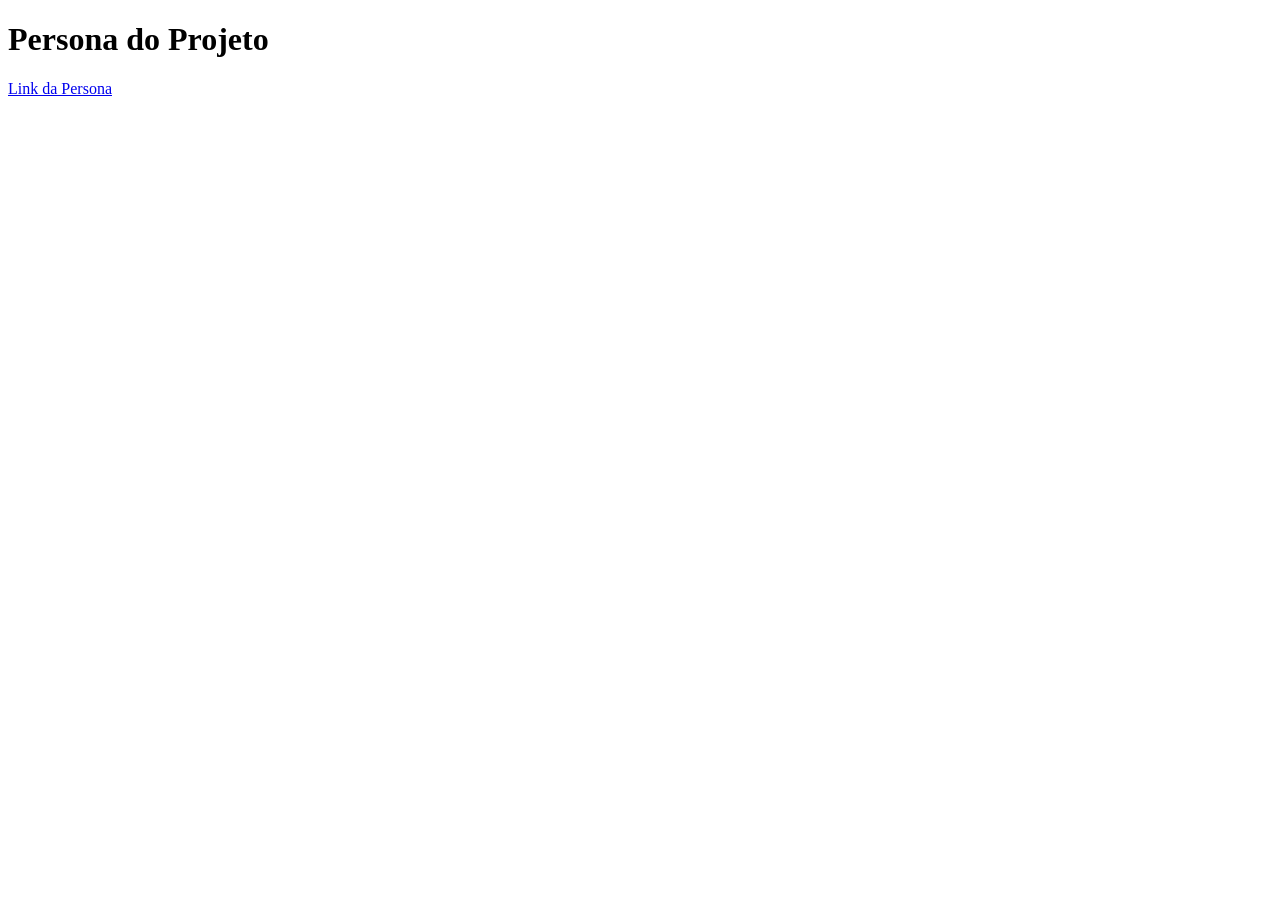
==== HTML/index.html @ 2ba23ca4 "Organização da pasta e ínicio do site" ====
<!DOCTYPE html>
<html lang="pt-br">
<head>
    <meta charset="utf-8">
    <meta name="viewport" content="width=device-width, initial-scale=1.0">
    <meta name="author" content="Gabriel">
</head>
<body>
    <title>Persona</title>
    <h1>Persona do Projeto</h1>
    <a href="file:///C:/Users/Gabriel/Documents/Projeto%201/ux_persona_ricardo.html">Link da Persona</a>
</body>
</html>
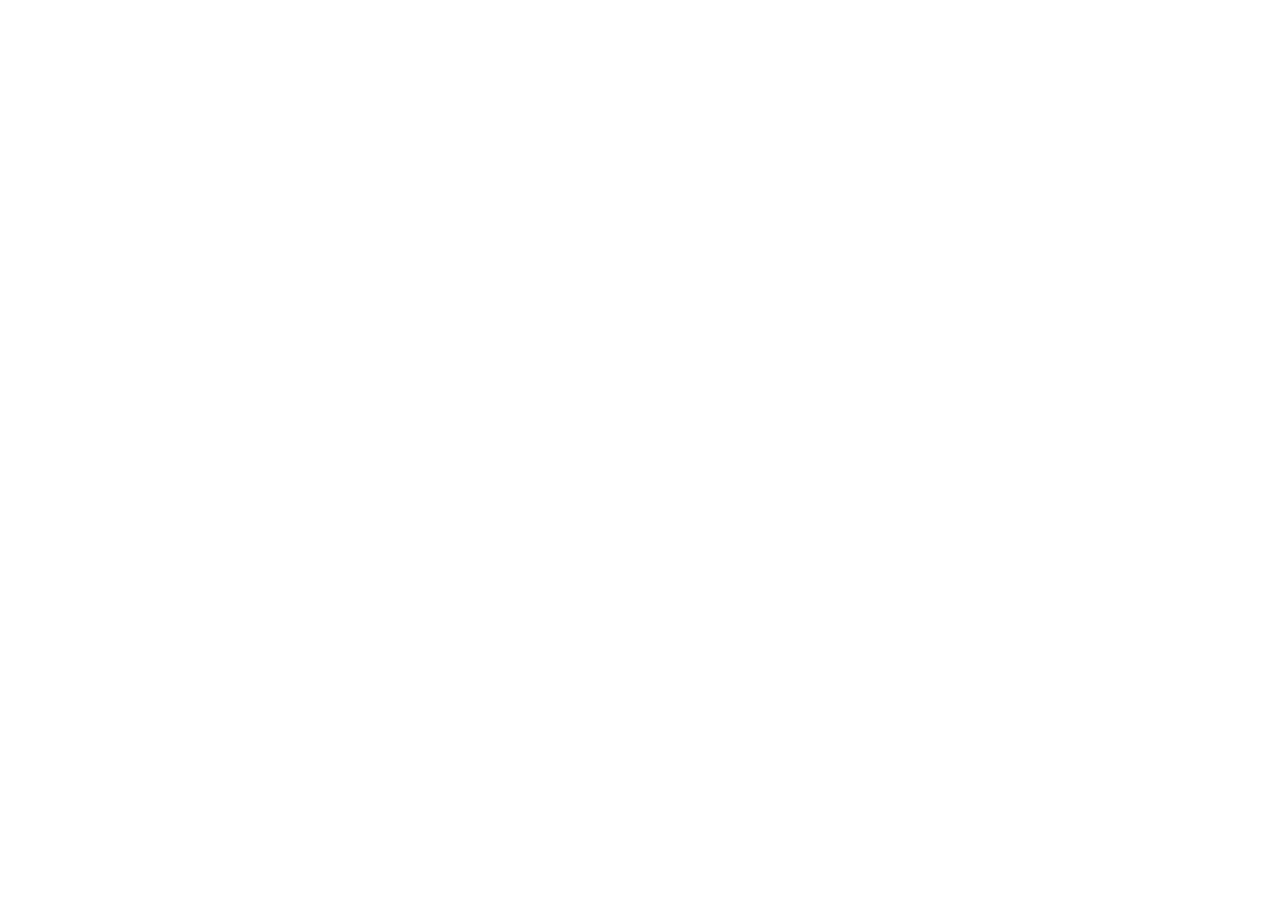
==== commit 13ba2b99: "." ====
--- a/HTML/index.html
+++ b/HTML/index.html
@@ -6,8 +6,9 @@
     <meta name="author" content="Gabriel">
 </head>
 <body>
-    <title>Persona</title>
-    <h1>Persona do Projeto</h1>
-    <a href="file:///C:/Users/Gabriel/Documents/Projeto%201/ux_persona_ricardo.html">Link da Persona</a>
+    <title>Nome do jogo</title>
+    <header>
+        
+    </header>
 </body>
 </html>
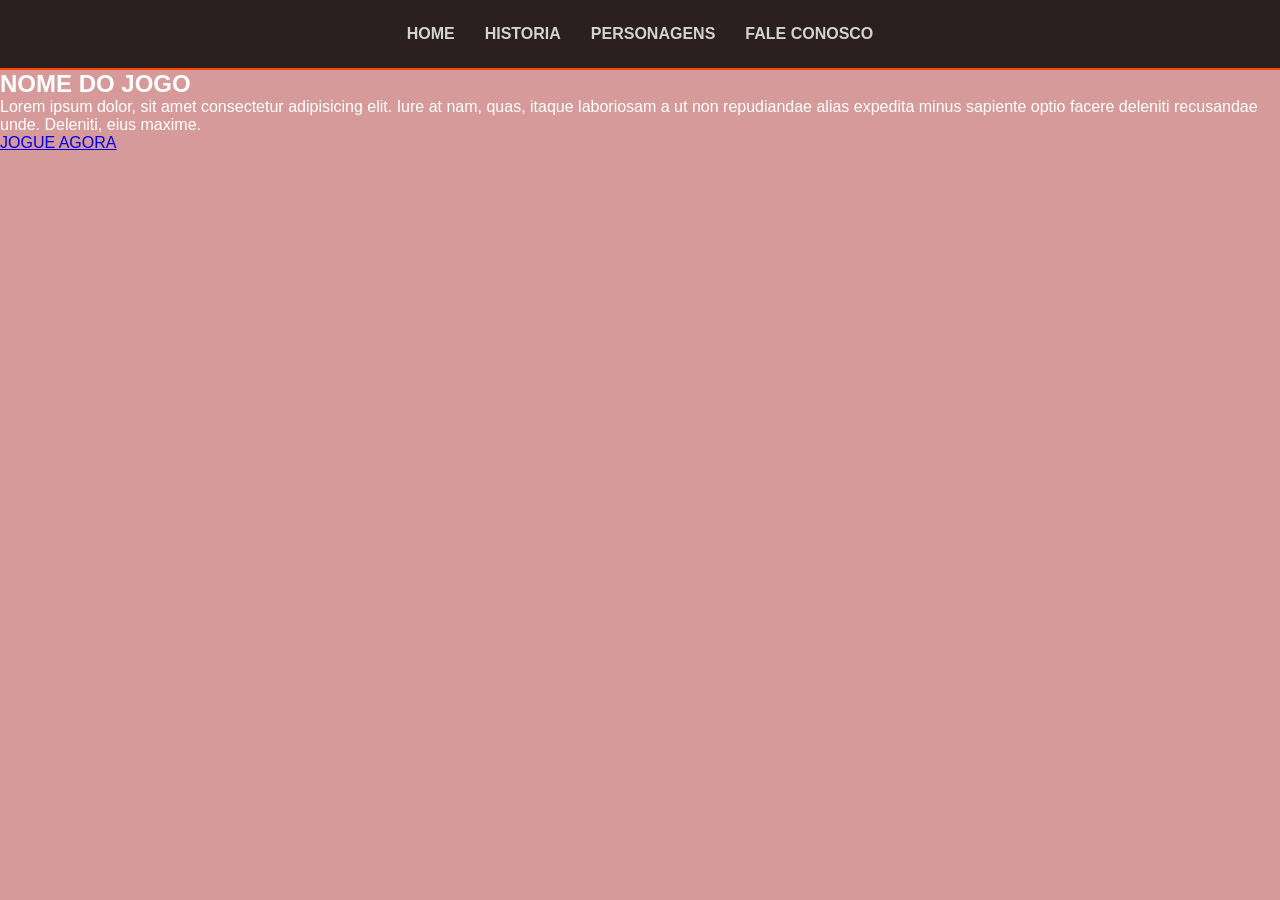
==== commit b4329213: "Mudando o site" ====
--- a/HTML/index.html
+++ b/HTML/index.html
@@ -4,11 +4,36 @@
     <meta charset="utf-8">
     <meta name="viewport" content="width=device-width, initial-scale=1.0">
     <meta name="author" content="Gabriel">
+    <link rel="stylesheet" href="../CSS/style.css">
+    <title>Nome do Jogo</title>
 </head>
 <body>
-    <title>Nome do jogo</title>
     <header>
-        
+        <nav>
+            <ul>
+                <li>
+                    <a href="index.html">HOME</a>
+                </li>
+                <li>
+                    <a href="historia.html">HISTORIA</a>
+                </li>
+                <li>
+                    <a href="personagens.html">PERSONAGENS</a>
+                </li>
+                <li>
+                    <a href="contato.html">FALE CONOSCO</a>
+                </li>
+            </ul>
+        </nav> 
     </header>
+    <main>
+        <section class="principal-home">
+            <h1>NOME DO JOGO</h1>
+            <p>
+                Lorem ipsum dolor, sit amet consectetur adipisicing elit. Iure at nam, quas, itaque laboriosam a ut non repudiandae alias expedita minus sapiente optio facere deleniti recusandae unde. Deleniti, eius maxime.
+            </p>
+            <a href="#" class="btn-jogar">JOGUE AGORA</a>
+        </section>
+    </main>
 </body>
 </html>
--- a/CSS/style.css
+++ b/CSS/style.css
@@ -0,0 +1,39 @@
+* {
+    margin: 0;
+    padding: 0;
+    box-sizing: border-box;
+    font-family: 'Segoe UI', Tahoma, Geneva, Verdana, sans-serif;
+}
+
+/* ESTILO DO MENU */
+
+nav ul {
+    display: flex;
+    list-style: none;
+    gap: 30px;
+    justify-content: center;
+}
+
+nav a {
+    text-decoration: none;
+    color: #D3D3D3;
+    font-weight: bold;
+    transition: 0.7s;
+}
+
+nav a:hover {
+    color: #BEBEBE;
+}
+
+header {
+    background-color: rgba(0,0,0,0.8);
+    padding: 25px;
+    border-bottom: 2px solid #ff4500;
+}
+
+/*body*/
+
+body {
+    background-color: #d69a9a;
+    color: white;
+}
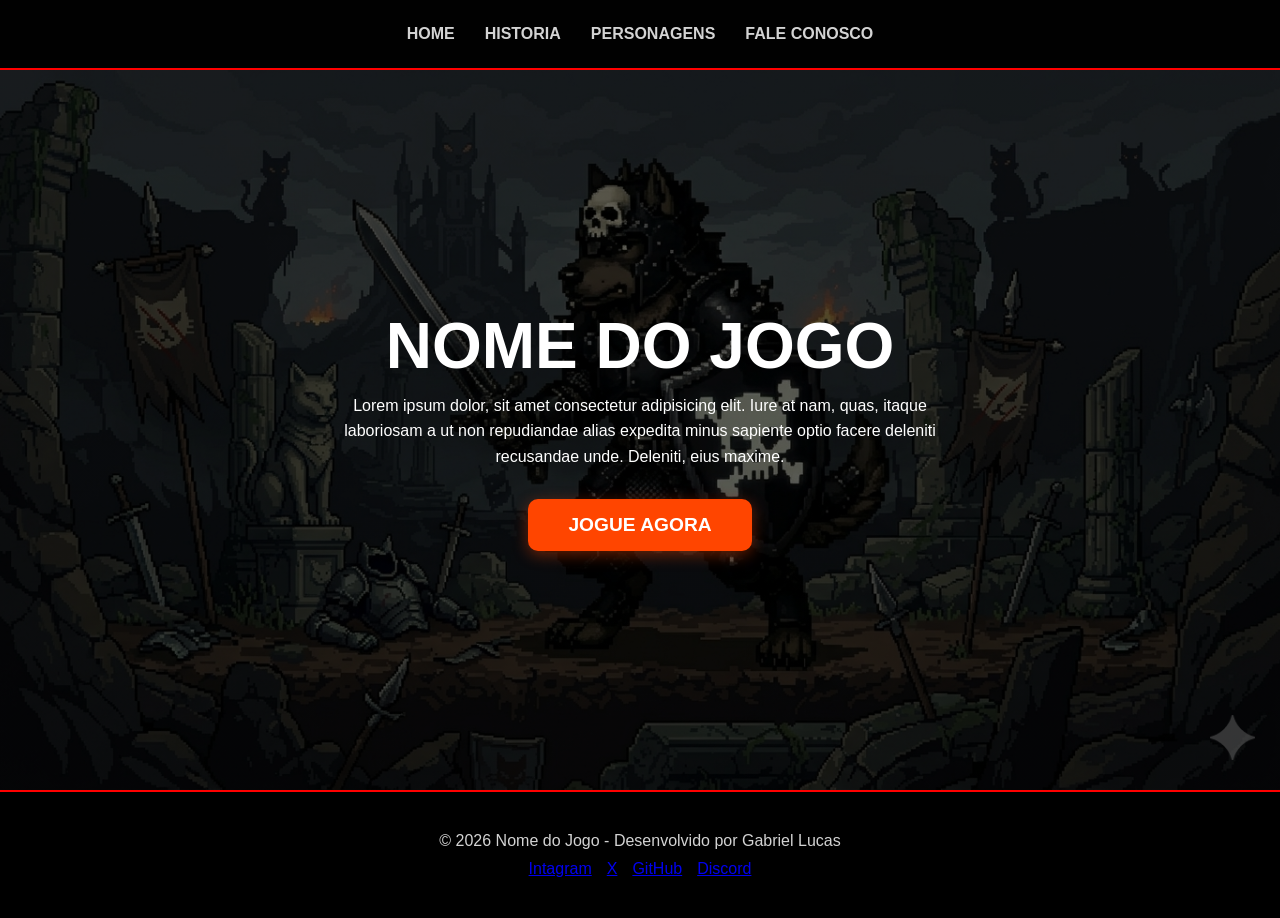
==== commit c87e1e09: "site" ====
--- a/HTML/index.html
+++ b/HTML/index.html
@@ -5,6 +5,7 @@
     <meta name="viewport" content="width=device-width, initial-scale=1.0">
     <meta name="author" content="Gabriel">
     <link rel="stylesheet" href="../CSS/style.css">
+    <link rel="icon" href="../img/icone.png">
     <title>Nome do Jogo</title>
 </head>
 <body>
@@ -35,5 +36,18 @@
             <a href="#" class="btn-jogar">JOGUE AGORA</a>
         </section>
     </main>
+    <footer>
+        <div class="rodape">
+            <p>
+                &copy; 2026 Nome do Jogo - Desenvolvido por Gabriel Lucas
+            </p>
+        </div>
+        <div class="redes-sociais">
+            <a href="#">Intagram</a>
+            <a href="#">X</a>
+            <a href="#">GitHub</a>
+            <a href="#">Discord</a>
+        </div>
+    </footer>
 </body>
 </html>
--- a/CSS/style.css
+++ b/CSS/style.css
@@ -28,12 +28,79 @@
 header {
     background-color: rgba(0,0,0,0.8);
     padding: 25px;
-    border-bottom: 2px solid #ff4500;
+    border-bottom: 2px solid #ff0000;
 }
 
 /*body*/
 
 body {
-    background-color: #d69a9a;
+    background-color: #050505;
     color: white;
+}
+
+/* Escopo principal e Botão de jogar*/
+
+.principal-home {
+    height: 80vh;
+    display: flex;
+    flex-direction: column;
+    align-items: center;
+    justify-content: center;
+    text-align: center;
+    padding: 20px;
+    background-image: linear-gradient(rgba(0,0,0,0.6),rgba(0,0,0,0.6)), url(../img/Background.png);
+    background-size: cover;
+    background-position: center;
+}
+
+.btn-jogar {
+    text-decoration: none;
+    background-color: #ff4500;
+    color: white;
+    padding: 15px 40px;
+    font-size: 1.2rem;
+    font-weight:  bold;
+    border-radius: 10px;
+    box-shadow: 0 4px 15px rgba(255, 69, 0, 0.4);
+}
+
+.btn-jogar:hover {
+    background-color: #e63e00;
+    transform: scale(1.05);
+    box-shadow: 0px 6px 20px rgba(255, 69, 0, 0.6);
+}
+
+.principal-home h1 {
+    margin-bottom: 10px;
+    font-size: 4rem;
+}
+
+.principal-home p {
+    margin-bottom: 30px;
+    line-height: 1.6;
+    max-width: 600px;
+}
+
+/* Rodapé */
+
+footer {
+    background-color: rgba(0,0,0,0.9);
+    color: #d3d3d3;
+    padding: 40px 20px;
+    border-top: 2px solid #ff0000;;
+    text-align: center;
+}
+
+.rodape {
+    display: flex;
+    flex-direction: column;
+    align-items: center;
+}
+
+.redes-sociais {
+    gap: 15px;
+    display: flex;
+    align-items: center;
+    justify-content: center;
+    padding-top: 10px;
 }
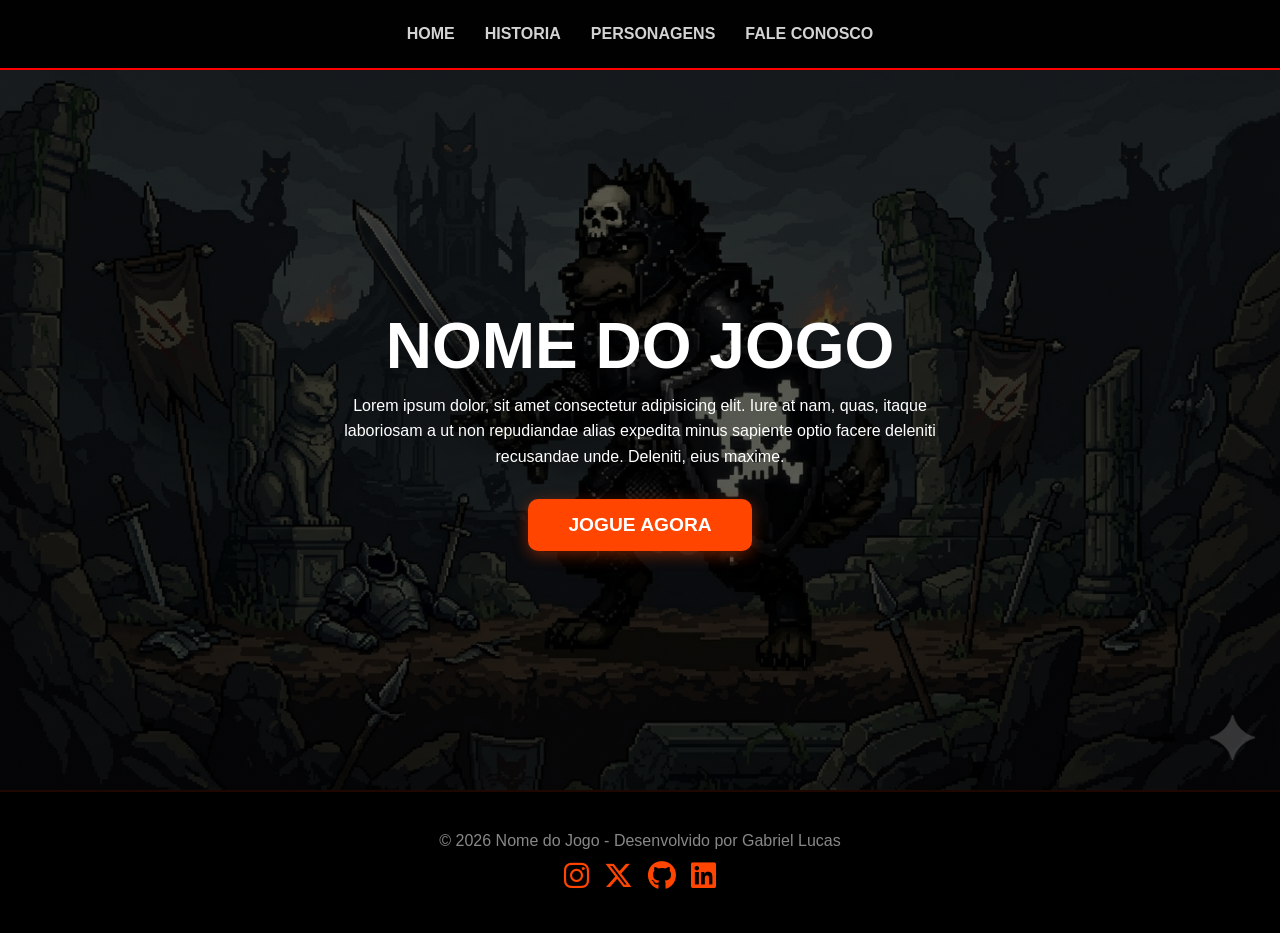
==== commit 60c21f37: "site" ====
--- a/HTML/index.html
+++ b/HTML/index.html
@@ -5,6 +5,7 @@
     <meta name="viewport" content="width=device-width, initial-scale=1.0">
     <meta name="author" content="Gabriel">
     <link rel="stylesheet" href="../CSS/style.css">
+    <link rel="stylesheet" href="https://cdnjs.cloudflare.com/ajax/libs/font-awesome/6.5.1/css/all.min.css">
     <link rel="icon" href="../img/icone.png">
     <title>Nome do Jogo</title>
 </head>
@@ -43,10 +44,10 @@
             </p>
         </div>
         <div class="redes-sociais">
-            <a href="#">Intagram</a>
-            <a href="#">X</a>
-            <a href="#">GitHub</a>
-            <a href="#">Discord</a>
+            <a href="#" target="_blank" rel="external"><i class="fa-brands fa-instagram"></i></a>
+            <a href="#" target="_blank" rel="external"target="_blank" rel="external"><i class="fa-brands fa-x-twitter"></i></a>
+            <a href="https://github.com/gabriellucasribeiro2022-crypto" target="_blank" rel="external"><i class="fa-brands fa-github"></i></a>
+            <a href="#" target="_blank" rel="external"target="_blank" rel="external"><i class="fa-brands fa-linkedin"></i></a>
         </div>
     </footer>
 </body>
--- a/CSS/style.css
+++ b/CSS/style.css
@@ -5,6 +5,21 @@
     font-family: 'Segoe UI', Tahoma, Geneva, Verdana, sans-serif;
 }
 
+/* Barra do scroll */
+
+body::-webkit-scrollbar {
+    width: 8px;
+}
+
+body::-webkit-scrollbar-track {
+    background: #050505; 
+}
+
+body::-webkit-scrollbar-thumb {
+    background-color: #ff4500;
+    border-radius: 10px;
+}
+
 /* ESTILO DO MENU */
 
 nav ul {
@@ -18,11 +33,14 @@
     text-decoration: none;
     color: #D3D3D3;
     font-weight: bold;
-    transition: 0.7s;
+    transition: 0.3s;
+    display: inline-block;
 }
 
 nav a:hover {
-    color: #BEBEBE;
+    color: #ff4500;
+    transform: scale(1.1);
+    text-shadow: 0px 0px 8px rgba(255, 69, 0, 0.6);
 }
 
 header {
@@ -70,6 +88,17 @@
     box-shadow: 0px 6px 20px rgba(255, 69, 0, 0.6);
 }
 
+@keyframes brilinho {
+    0% {box-shadow: 0px 0px 5px rgba(255, 69, 0, 0.4);}
+    50% {box-shadow: 0px 0px 10px rgba(255, 69, 0, 0.7)}
+    100% {box-shadow: 0px 0px 5px rgba(255, 69, 0, 0.4);}
+}
+
+.btn-jogar {
+    animation: brilinho 2s infinite;
+
+}
+
 .principal-home h1 {
     margin-bottom: 10px;
     font-size: 4rem;
@@ -85,9 +114,9 @@
 
 footer {
     background-color: rgba(0,0,0,0.9);
-    color: #d3d3d3;
+    color: #888888;
     padding: 40px 20px;
-    border-top: 2px solid #ff0000;;
+    border-top: 2px solid #8d210638;
     text-align: center;
 }
 
@@ -103,4 +132,124 @@
     align-items: center;
     justify-content: center;
     padding-top: 10px;
-}+}
+
+.redes-sociais a {
+    text-decoration: none;
+    color: #ff4500;
+    font-size: 1.8rem;
+    transition: 0.3s;
+}
+
+.redes-sociais a:hover {
+    color: white;
+    transform: translateY(-5px);
+    text-shadow: 0px 0px 10px #ff4500;
+}
+
+/* Seção História */
+
+.historia {
+    display: flex;
+    justify-content: center;
+    padding: 80px 20px;
+    background-image: linear-gradient(rgba(0,0,0,0.6),rgba(0,0,0,0.6)), url(../img/Background.png);
+    background-size: cover;
+    background-position: center;
+    background-attachment: fixed;
+}
+
+.texto-historia {
+    display: flex;
+    flex-direction: column;
+    text-align: justify;
+    max-width: 700px;
+    color: white;
+    background-color: rgba(0, 0, 0, 0.75);
+    border-radius: 15px;
+    border: 1px solid #ff4500;
+    padding: 50px;
+    box-shadow: 0 0 20px rgba(0, 0, 0, 0.5);
+}
+
+.texto-historia h1 {
+    color: #ff4500;
+    margin-bottom: 20px;
+    text-align: center;
+    font-size: 2.5rem;
+}
+
+.texto-historia h2 {
+    margin-top: 30px;
+    color: #ff8c42;
+    text-align: center;
+    border-bottom: 1px solid rgba(255, 255, 255, 0.1);
+    padding-bottom: 8px;
+}
+
+.texto-historia p {
+    line-height: 1.8;
+    padding-top: 20px;
+}
+
+/* Personagens */
+
+.estrutura-carta {
+    display: flex;
+    justify-content: center;
+    align-items: center;
+    min-height: 60vh;
+    padding: 50px;
+    perspective: 1000px;
+}
+
+.carta-personagem {
+    width: 300px;
+    height: 400px;
+}
+
+.conteudo-carta {
+    width: 100%;
+    height: 100%;
+    position: relative;
+    transition: transform 0.8s;
+    transform-style: preserve-3d;
+}
+
+.carta-personagem.virada .conteudo-carta {
+    transform: rotateY(180deg);
+}
+
+.frente-carta, .verso-carta {
+    position: absolute;
+    width: 100%;
+    height: 100%;
+    backface-visibility: hidden;
+    border: 2px solid#ff4500;
+    border-radius: 15px;
+    display: flex;
+    flex-direction: column;
+    align-items: center;
+    justify-content: center;
+    overflow: hidden;
+}
+
+.frente-carta {
+    background-color: #1a1a1a;
+    object-fit: contain;
+    object-position: center;
+}
+.verso-carta {
+    background-color: #0a0a0a;
+    color: #ff4500;
+    transform: rotateY(180deg);
+    padding: 20px;
+    text-align: center;
+}
+
+.carta-personagem:hover {
+    filter: drop-shadow(0 0 10px rgba(255, 69, 0, 0.5));
+    transform: scale(1.02);
+    transition: 0.3s;
+}
+    
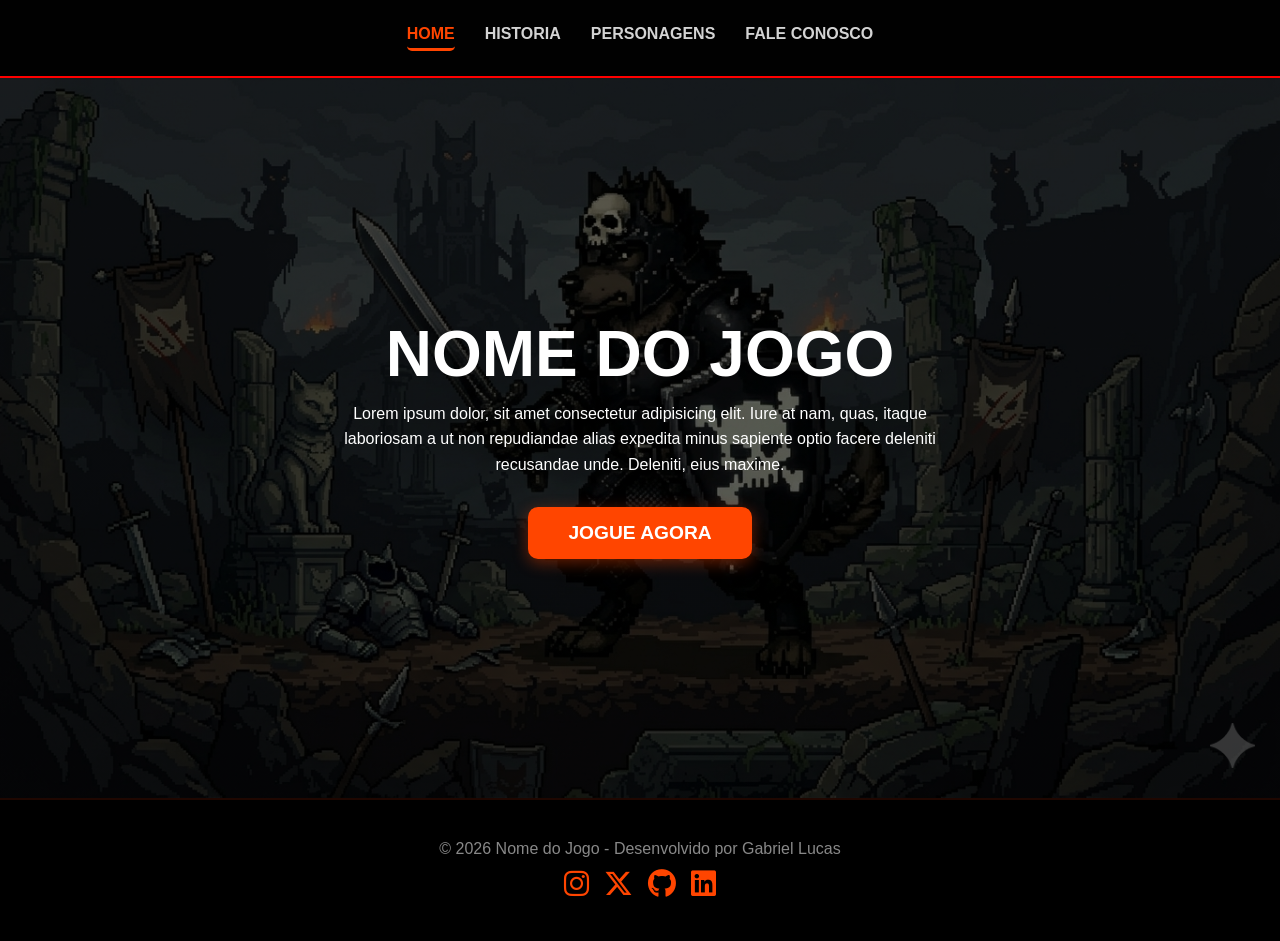
==== commit c10c3eb4: "feat(barrinha) Adicionei uma barra no meu pra melhor identificação da página atual" ====
--- a/HTML/index.html
+++ b/HTML/index.html
@@ -14,7 +14,7 @@
         <nav>
             <ul>
                 <li>
-                    <a href="index.html">HOME</a>
+                    <a class="pagina-ativa" href="index.html">HOME</a>
                 </li>
                 <li>
                     <a href="historia.html">HISTORIA</a>
--- a/CSS/style.css
+++ b/CSS/style.css
@@ -21,6 +21,13 @@
 }
 
 /* ESTILO DO MENU */
+
+.pagina-ativa {
+    color: #ff4500;
+    border-bottom: solid #ff4500;
+    padding-bottom: 5px;
+    border-radius: 5px;
+}
 
 nav ul {
     display: flex;
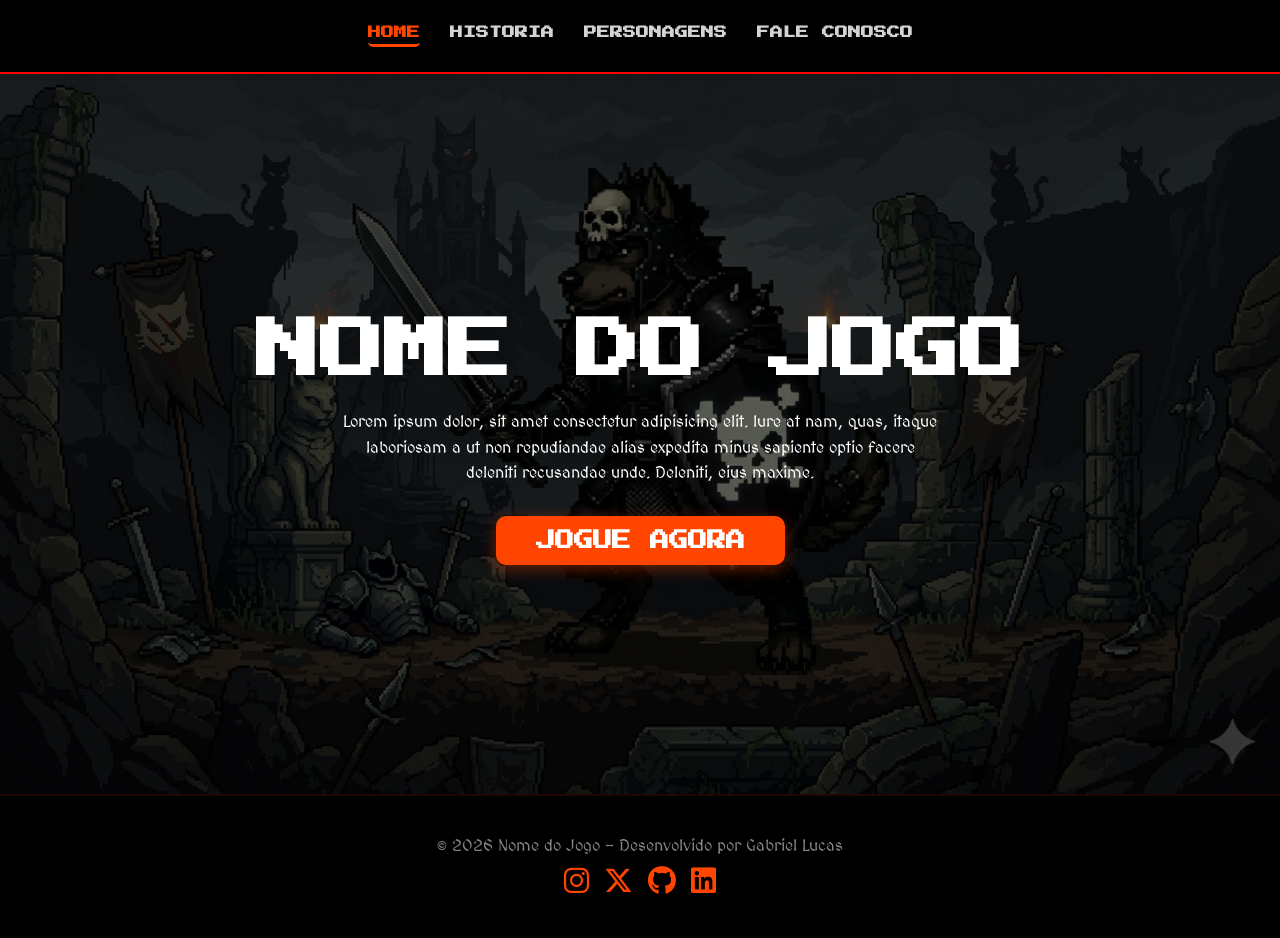
==== commit 474e62c8: "finalização site" ====
--- a/HTML/index.html
+++ b/HTML/index.html
@@ -4,6 +4,9 @@
     <meta charset="utf-8">
     <meta name="viewport" content="width=device-width, initial-scale=1.0">
     <meta name="author" content="Gabriel">
+    <link rel="preconnect" href="https://fonts.googleapis.com">
+    <link rel="preconnect" href="https://fonts.gstatic.com" crossorigin>
+    <link href="https://fonts.googleapis.com/css2?family=MedievalSharp&family=Press+Start+2P&display=swap" rel="stylesheet">
     <link rel="stylesheet" href="../CSS/style.css">
     <link rel="stylesheet" href="https://cdnjs.cloudflare.com/ajax/libs/font-awesome/6.5.1/css/all.min.css">
     <link rel="icon" href="../img/icone.png">
--- a/CSS/style.css
+++ b/CSS/style.css
@@ -3,6 +3,29 @@
     padding: 0;
     box-sizing: border-box;
     font-family: 'Segoe UI', Tahoma, Geneva, Verdana, sans-serif;
+}
+
+/* Fonte */
+
+
+h1, .btn-jogar, nav a {
+    font-family: 'Press Start 2P', cursive;
+    text-transform: uppercase; 
+}
+
+
+body, p, h2, label, input, textarea {
+    font-family: 'MedievalSharp', cursive;
+}
+
+
+h1 {
+    font-size: 2.5rem; 
+    line-height: 1.5;
+}
+
+nav a {
+    font-size: 0.8rem; 
 }
 
 /* Barra do scroll */
@@ -85,7 +108,7 @@
     padding: 15px 40px;
     font-size: 1.2rem;
     font-weight:  bold;
-    border-radius: 10px;
+    border-radius:  10px;
     box-shadow: 0 4px 15px rgba(255, 69, 0, 0.4);
 }
 
@@ -205,9 +228,15 @@
     display: flex;
     justify-content: center;
     align-items: center;
-    min-height: 60vh;
-    padding: 50px;
+    flex-wrap: wrap;
+    gap: 40px;
+    min-height: 80vh;
+    padding: 80px 20px;
     perspective: 1000px;
+    background-image: linear-gradient(rgba(0, 0, 0, 0.75), rgba(0, 0, 0, 0.85)), url('../img/Background.png');
+    background-size: cover;
+    background-position: center;
+    background-attachment: fixed;
 }
 
 .carta-personagem {
@@ -259,4 +288,72 @@
     transform: scale(1.02);
     transition: 0.3s;
 }
-    +    
+/* Fale conosco */
+
+.formulario {
+    display: flex;
+    justify-content: center;
+    align-items: center;
+    min-height: 85vh;
+    padding: 50px 20px;
+    background-image: linear-gradient(rgba(0,0,0,0.7), rgba(0,0,0,0.7)), url('../img/Background.png');
+    background-size: cover;
+    background-position: center;
+    background-attachment: fixed;
+}
+
+.container-formulario {
+    background-color: rgba(20, 20, 20, 0.9);
+    border: 2px solid #ff4500;
+    border-radius: 15px;
+    padding: 40px;
+    width: 100%;
+    max-width: 500px;
+    box-shadow: 0 0 20px rgba(255, 69, 0, 0.2);
+    text-align: center;
+}
+
+.container-formulario h1 {
+    color: #ff4500;
+    margin-bottom: 10px;
+}
+
+.container-formulario p {
+    margin-bottom: 30px;
+    color: #ccc;
+}
+
+.campos {
+    text-align: left;
+    margin-bottom: 20px;
+}
+
+.campos label {
+    display: block;
+    margin-bottom: 8px;
+    color: #ff8c42;
+    font-weight: bold;
+}
+
+.campos input, .campos textarea {
+    width: 100%;
+    padding: 12px;
+    background-color: #050505;
+    border: 1px solid #444;
+    border-radius: 8px;
+    color: white;
+    outline: none;
+    transition: 0.3s;
+}
+
+.campos input:focus, .campos textarea:focus {
+    border-color: #ff4500;
+    box-shadow: 0 0 8px rgba(255, 69, 0, 0.5);
+}
+
+.container-formulario .btn-jogar {
+    width: 100%;
+    cursor: pointer;
+    border: none;
+}
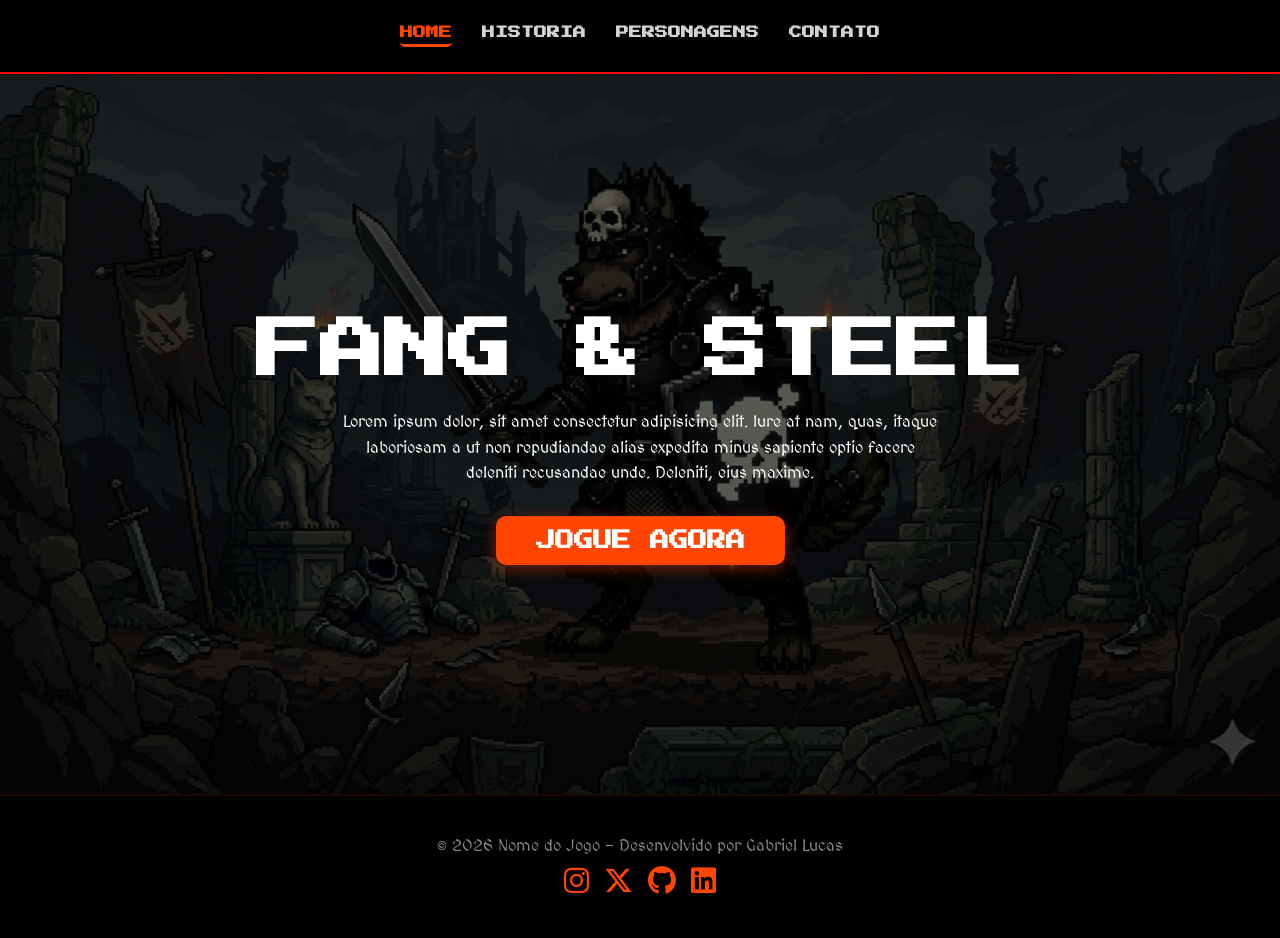
==== commit 8dc59b3a: "feat" ====
--- a/HTML/index.html
+++ b/HTML/index.html
@@ -10,7 +10,7 @@
     <link rel="stylesheet" href="../CSS/style.css">
     <link rel="stylesheet" href="https://cdnjs.cloudflare.com/ajax/libs/font-awesome/6.5.1/css/all.min.css">
     <link rel="icon" href="../img/icone.png">
-    <title>Nome do Jogo</title>
+    <title>Fang & Steel</title>
 </head>
 <body>
     <header>
@@ -26,14 +26,14 @@
                     <a href="personagens.html">PERSONAGENS</a>
                 </li>
                 <li>
-                    <a href="contato.html">FALE CONOSCO</a>
+                    <a href="contato.html">CONTATO</a>
                 </li>
             </ul>
         </nav> 
     </header>
     <main>
         <section class="principal-home">
-            <h1>NOME DO JOGO</h1>
+            <h1>Fang & Steel</h1>
             <p>
                 Lorem ipsum dolor, sit amet consectetur adipisicing elit. Iure at nam, quas, itaque laboriosam a ut non repudiandae alias expedita minus sapiente optio facere deleniti recusandae unde. Deleniti, eius maxime.
             </p>
